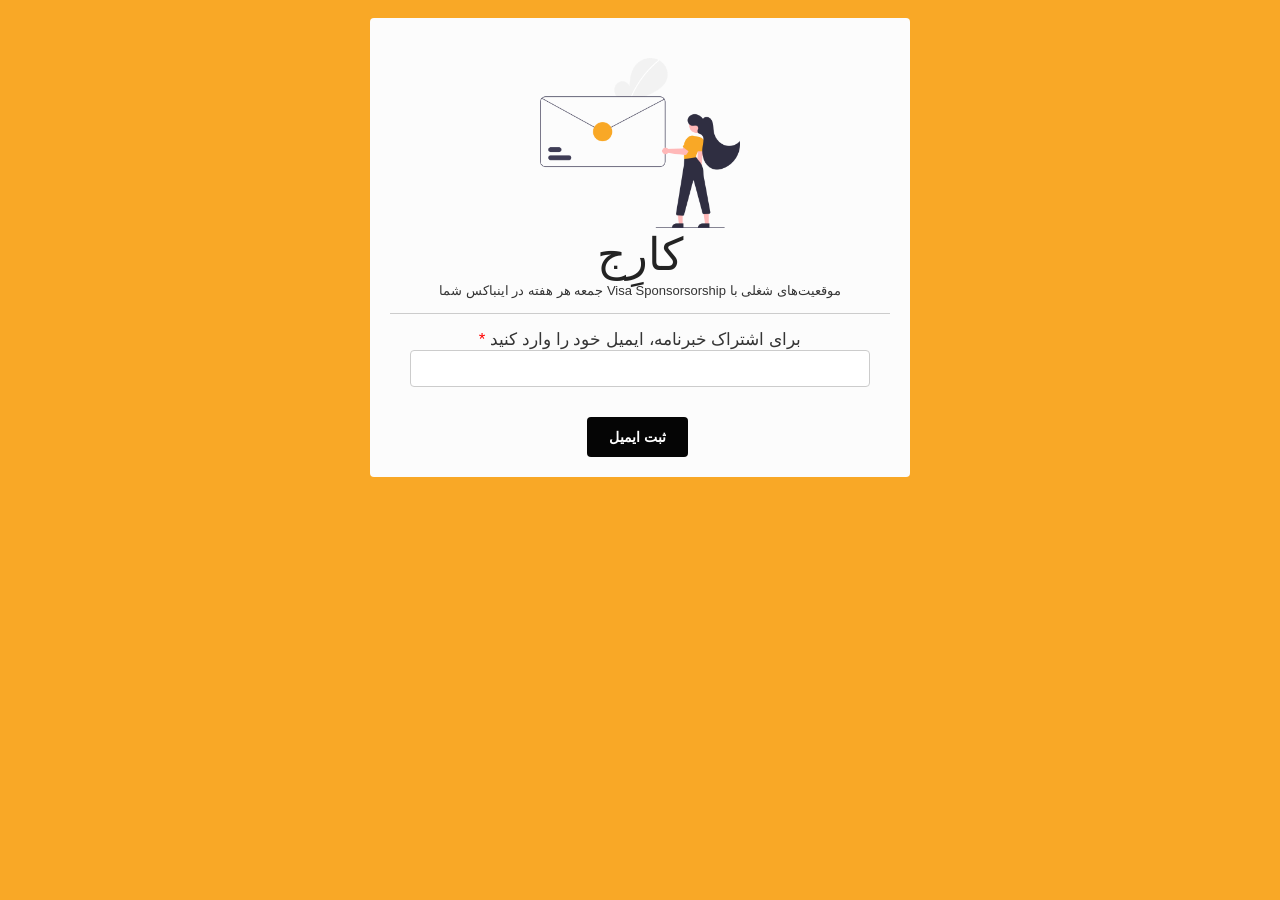
==== index.html @ 63faad34 "add subscription form" ====
<!-- softwaretalks Signup Form HTML Code -->

<head>
    <meta charset="utf-8">
    <meta name="viewport" content="width=device-width, initial-scale=1">
    <title>کارِج - خبرنامه هفتگی ایمیلی</title>
</head>
<style>
    div#sib_embed_signup .needsfilled input {
        border-color: #B94A48 !important;
        color: #B94A48 !important;
    }

    div#sib_embed_signup .needsfilled {
        color: #B94A48 !important;
    }

    div#sib_embed_signup input[type="text"] {
        border: 1px solid #CCCCCC;
        border-radius: 4px;
        -moz-border-radius: 4px;
        -webkit-border-radius: 4px;
    }

    div#sib_embed_signup input[type=number]::-webkit-inner-spin-button,
    div#sib_embed_signup input[type=number]::-webkit-outer-spin-button {
        -webkit-appearance: none;
        -moz-appearance: none;
        margin: 0;
    }

    div#sib_embed_signup input[type=number] {
        -moz-appearance: textfield;
    }

    div#sib_embed_signup div.message_area {
        position: relative;
        padding: 10px 30px 10px 10px;
        margin: 0px 0px 10px 0px;
        font-size: 14px;
        border-radius: 5px;
        -webkit-border-radius: 5px;
        -moz-border-radius: 5px;
        box-sizing: border-box;
        font-family: Vazir;
        direction: rtl;
        text-align: right;
    }

    div#sib_embed_signup div.message_area button.close {
        position: absolute;
        right: 8px;
        top: 8px;
        color: inherit;
        background: 0 0;
        border: 0;
        padding: 0px;
        -webkit-appearance: none;
        cursor: pointer;
        font-weight: bold;
        font-size: 14px;
    }

    .tipicon {
        cursor: pointer;
        padding: 3px 7px;
        font-size: 12px;
        font-weight: bold;
        line-height: 1.2;
        color: #fff;
        text-align: center;
        vertical-align: baseline;
        background-color: #999;
        border-radius: 10px;
        text-decoration: none;
    }

    .tooltip {
        display: inline;
        position: absolute;
        left: 97%;
    }

    .tooltip:hover:after {
        background: #333;
        background: rgba(0, 0, 0, .8);
        border-radius: 5px;
        color: #fff;
        content: attr(data-title);
        right: -2px;
        bottom: 26px;
        padding: 5px 15px;
        position: absolute;
        z-index: 98;
        width: 220px;
    }

    .tooltip_small:hover:after {
        padding: 5px 5px;
        width: 150px;
    }

    .tooltip:hover:before {
        border: solid;
        border-color: #333 transparent;
        border-width: 6px 6px 0 6px;
        bottom: 20px;
        content: "";
        left: 1px;
        position: absolute;
        z-index: 99;
    }

    .sib-dropdown-menu.flag-icon {
        display: none;
        height: 100px;
        overflow-x: inherit;
        min-width: 230px;
        font-size: 13px;
        list-style: none;
        padding-left: 14px;
        border: 1px solid rgba(0, 0, 0, .15);
        background: white;
        border-radius: 4px;
        margin-top: 10px;
    }

    .sib-dropdown-menu.flag-icon li {
        margin-bottom: 1px;
    }

    .sib-dropdown-menu.flag-icon li a {
        display: inline-flex;
        white-space: nowrap;
        text-decoration: none;
        color: rgba(0, 0, 0, 0.87);
        box-shadow: none;
    }

    .sms_field .country-block {
        margin-right: 3px !important;
        float: left;
        width: 68px !important;
    }

    .icon-arrow {
        display: inline-block;
        width: 0px;
        height: 0px;
        margin-left: 2px;
        margin-top: 15px;
        border-top: 4px dashed;
        border-right: 4px solid transparent;
        border-left: 4px solid transparent;
        vertical-align: middle;
    }

    .sib-dropdown-toggle.country-flg {
        display: inline-block;
        font-size: 13px;
    }

    #sms_prefix {
        font-size: 11px !important;
    }

   

    body {
        background-color: #dcdcdc;
    }

    div#sib_embed_signup .sib-container {
        background: rgba(252, 252, 252, 1);
    }

    div#sib_embed_signup .sib-container h1 {
        font-family: Vazir, 'Century Gothic', 'Apple Gothic', sans-serif;
    }

    div#sib_embed_signup h1.title {
        font-size: 45px;
    }

    div#sib_embed_signup .sib-container .forms-builder-footer,
    div#sib_embed_signup .sib-container .description,
    div#sib_embed_signup .sib-container .fake-label,
    div#sib_embed_signup .sib-container .row,
    div#sib_embed_signup .sib-container #company-name {
        font-family: Vazir, 'Century Gothic', 'Apple Gothic', sans-serif;
    }

    div#sib_embed_signup .forms-builder-footer,
    div#sib_embed_signup div.description,
    div#sib_embed_signup .fake-label,
    div#sib_embed_signup .row {
        font-size: 17px;
    }

    div#sib_embed_signup .sib-container .button {
        font-family: Vazir, 'Century Gothic', 'Apple Gothic', sans-serif;
    }

    div#sib_embed_signup .button {
        font-size: 14px;
    }

    div#sib_embed_signup .sib-containter h1 {
        color: #232323;
    }

    div#sib_embed_signup .sib-container {
        color: #343434;
    }

    div#sib_embed_signup .sib-container .button {
        color: #ffffff;
    }

    div#sib_embed_signup .sib-container .button {
        background: #050505;
    }

    div#sib_embed_signup .forms-builder-wrapper {
        max-width: 540px;
    }

    div#sib_embed_signup .sib-container {
        padding: 40px 20px 20px;
    }

    div#sib_embed_signup .header {
        padding: 0 20px;
        text-align: center;
    }

    div#sib_embed_signup h1.title {
        lineHeight: 50px;
    }

    div#sib_embed_signup h3.company-name {
        lineHeight: 35px;
    }

    div#sib_embed_signup div.description {
        padding: 0 20px 15px;
        text-align: center;
    }

    div#sib_embed_signup div.row {
        padding: 10px 20px;
    }

    div#sib_embed_signup input[type=text] {
        padding: 10px 4px;
        width: 100% !important;
        box-sizing: border-box;
    }

    div#sib_embed_signup input[type=number] {
        padding: 10px 4px;
        width: 100% !important;
        box-sizing: border-box;
    }
    body {
            background-color: #F9A826;
            direction: rtl;
        }
 

   
</style>
<link rel="stylesheet" href="https://my.pakat.net/public/theme/version4/assets/styles/style.css" />
<link rel="stylesheet" href="https://cdnjs.cloudflare.com/ajax/libs/vazir-font/27.1.0/font-face.css" integrity="sha512-ZHFuHiK3EA1uh2tx7nB0j9HyXR/IAFW24KVNFGjY8QIjtDKHmcowjUyObXF40wYrG25+kECHEbH8rL+HbvRwYA==" crossorigin="anonymous" />
<body>  
    <div id="sib_embed_signup" style="padding: 10px;" >
        <div class="forms-builder-wrapper" style="position:relative;margin-left: auto;margin-right: auto;"> <input
                type="hidden" id="sib_embed_signup_lang" value="en"> <input type="hidden"
                id="sib_embed_invalid_email_message" value="آدرس ایمیل شما معتبر نیست. لطفاً دوباره تلاش کنید."> <input
                type="hidden" name="primary_type" id="primary_type" value="email">
            <div id="sib_loading_gif_area" style="position: absolute;z-index: 9999;display: none;"> <img
                    src="https://my.pakat.net/public/theme/version4/assets/images/loader_sblue.gif"
                    style="display: block;margin-left: auto;margin-right: auto;position: relative;top: 40%;"> </div>
                    
            <form class="description" id="theform" name="theform"
                action="https://my.pakat.net/users/subscribeembed/js_id/6oud/id/3" onsubmit="return false;"> <input
                    type="hidden" name="js_id" id="js_id" value="6oud"><input type="hidden" name="from_url" id="from_url"
                    value="yes"><input type="hidden" name="hdn_email_txt" id="hdn_email_txt" value="">
                <div class="sib-container rounded ui-sortable"
                    style="border-top-left-radius: 4px; border-top-right-radius: 4px; border-bottom-right-radius: 4px; border-bottom-left-radius: 4px; position: relative; margin: 0px; text-align: left; background-color: rgb(252, 252, 252); padding: 40px 20px 20px; border-width: 0px !important; border-color: transparent !important; background-position: initial initial; background-repeat: initial initial;">
                    <input type="hidden" name="req_hid" id="req_hid" value="" style="font-size: 13px;">
                    
                    <div style="text-align: center;">
                    <img src="email-image.png" width="200"> 
                </div>
                    <div class="header" style="padding:0 20px; ">
                        <h1 class="title editable" data-editfield="newsletter_name"
                            style="font-weight: normal; font-size: 45px; margin-bottom: 2px; padding: 0px; margin-top: 0px; color: rgb(35, 35, 35);">
                            کارِج</h1>
                       
                    </div>
                    <div class="description editable" data-editfield="newsletter_description"
                        style="padding: 0px 20px 15px; border-bottom-width: 1px; border-bottom-style: solid; border-bottom-color: rgb(204, 204, 204); color: rgb(52, 52, 52); font-size: 13px;">
                        موقعیت‌های شغلی با Visa Sponsorsorship جمعه هر هفته در اینباکس شما </div>
                    <div class="view-messages" style=" margin:5px 0;"> </div> <!-- an email as primary -->
                    <div class="primary-group email-group forms-builder-group ui-sortable" style="">
                        <div class="row mandatory-email"
                            style="padding: 10px 20px; position: relative; color: rgb(52, 52, 52); font-size: 17px;">
                            <div class="lbl-tinyltr"
                                style="clear: both; float: none; text-align: center;">
                                برای اشتراک خبرنامه، ایمیل خود را وارد کنید <red style="color:#ff0000;">*</red>
                            </div> <input type="text" name="email" id="email" value=""
                                style="padding: 10px 2%; width: 90%; min-width: auto; direction: ltr;">
                            <div style="clear:both;"></div>
                            <div class="hidden-btns"> <a class="btn move" href="#"><i class="fa fa-arrows"></i></a><br>
                                <!--<a class="btn btn-danger delete" href="#"><i class="fa fa-trash-o fa-inverse"></i></a>-->
                            </div>
                        </div>
                    </div> <!-- end of primary -->
                    <div class="byline"
                        style=" color: rgb(52, 52, 52); font-weight: bold; font-size: 16px; text-align: center; display: block;">
                        <button class="button editable " type="submit" data-editfield="subscribe"
                            style=" color: rgb(255, 255, 255); background-color: rgb(5, 5, 5); display: inline-block; white-space: nowrap; min-height: 40px; margin: 0px 5px 0px 0px; padding: 0px 22px; text-decoration: none; text-transform: uppercase; text-align: center; font-weight: bold; font-style: normal; font-size: 14px; cursor: pointer; border: 0px; border-top-left-radius: 4px; border-top-right-radius: 4px; border-bottom-right-radius: 4px; border-bottom-left-radius: 4px; vertical-align: top; height: auto; line-height: 150%; background-position: initial initial; background-repeat: initial initial;">ثبت ایمیل</button>
                    </div>
                    <div style="clear:both;"></div>
                </div>
            </form>
        </div>
    </div>
</body>

<script type="text/javascript">
    var sib_prefix = 'sib';
    var sib_dateformat = 'dd-mm-yyyy';
</script>
<script type='text/javascript'
    src='https://my.pakat.net/public/theme/version4/assets/js/src/subscribe-validate.js?v=1610081806'></script>
<!-- End : softwaretalks Signup Form HTML Code -->
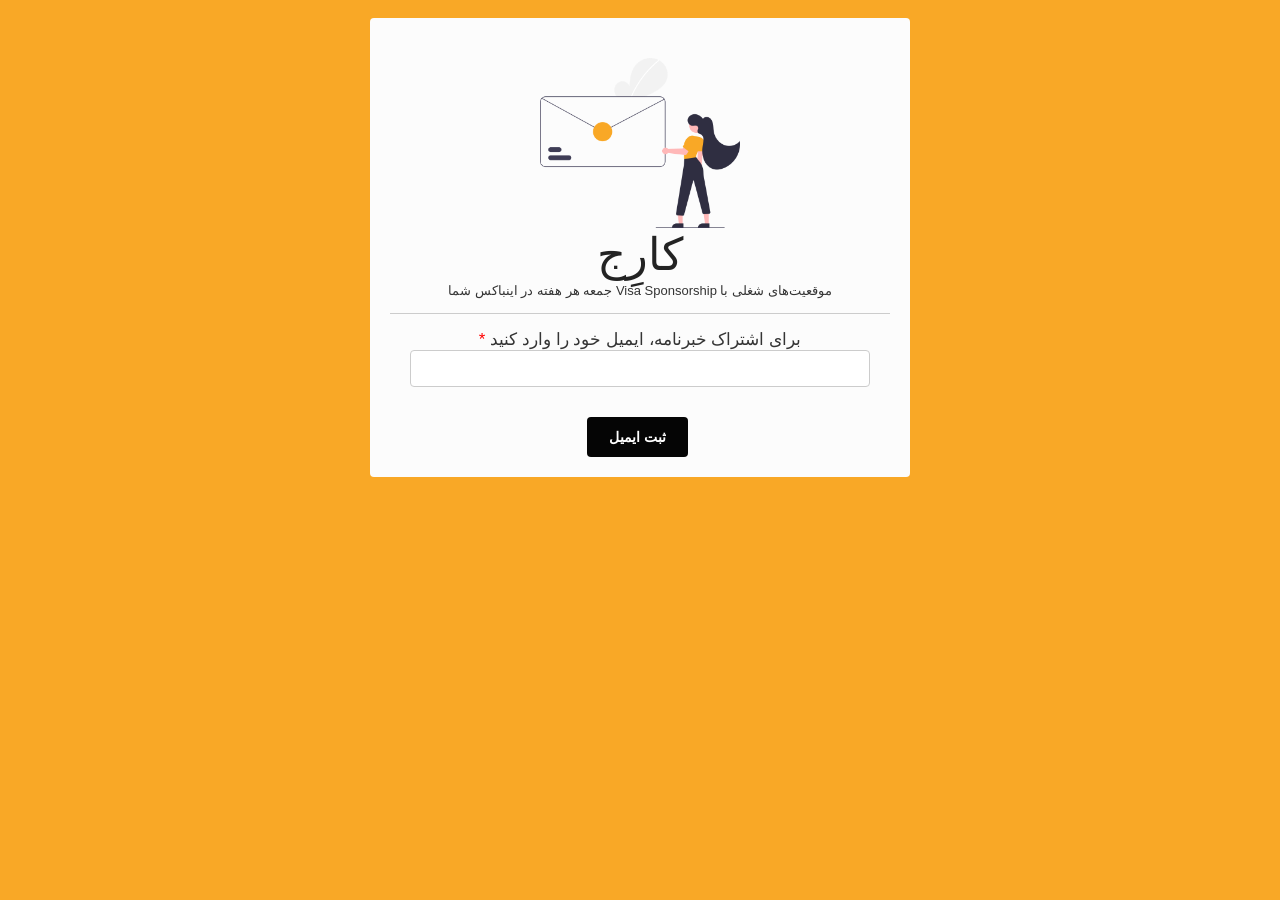
==== commit 553306cb: "fix typo" ====
--- a/index.html
+++ b/index.html
@@ -301,7 +301,7 @@
                     </div>
                     <div class="description editable" data-editfield="newsletter_description"
                         style="padding: 0px 20px 15px; border-bottom-width: 1px; border-bottom-style: solid; border-bottom-color: rgb(204, 204, 204); color: rgb(52, 52, 52); font-size: 13px;">
-                        موقعیت‌های شغلی با Visa Sponsorsorship جمعه هر هفته در اینباکس شما </div>
+                        موقعیت‌های شغلی با Visa Sponsorship جمعه هر هفته در اینباکس شما </div>
                     <div class="view-messages" style=" margin:5px 0;"> </div> <!-- an email as primary -->
                     <div class="primary-group email-group forms-builder-group ui-sortable" style="">
                         <div class="row mandatory-email"
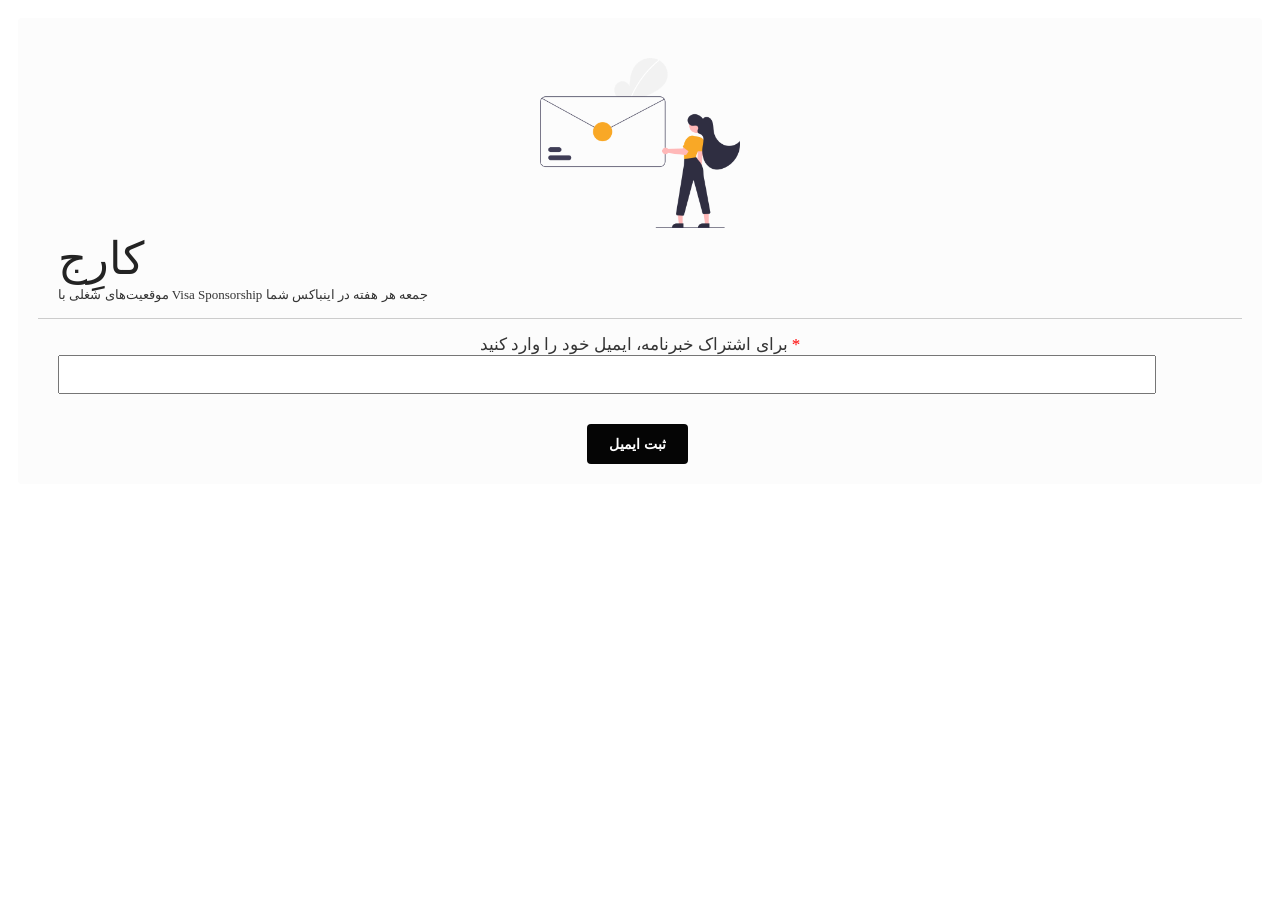
==== commit 54827d28: "Fix some W3 errors" ====
--- a/index.html
+++ b/index.html
@@ -1,277 +1,14 @@
-<!-- softwaretalks Signup Form HTML Code -->
-
+<!DOCTYPE html>
+<html lang="en">
 <head>
     <meta charset="utf-8">
     <meta name="viewport" content="width=device-width, initial-scale=1">
     <title>کارِج - خبرنامه هفتگی ایمیلی</title>
+    <link rel="stylesheet" href="style.min.css"/>
+    <link rel="stylesheet" href="https://my.pakat.net/public/theme/version4/assets/styles/style.css" />
+    <link rel="stylesheet" href="https://cdnjs.cloudflare.com/ajax/libs/vazir-font/27.1.0/font-face.css" integrity="sha512-ZHFuHiK3EA1uh2tx7nB0j9HyXR/IAFW24KVNFGjY8QIjtDKHmcowjUyObXF40wYrG25+kECHEbH8rL+HbvRwYA==" crossorigin="anonymous" />
 </head>
-<style>
-    div#sib_embed_signup .needsfilled input {
-        border-color: #B94A48 !important;
-        color: #B94A48 !important;
-    }
 
-    div#sib_embed_signup .needsfilled {
-        color: #B94A48 !important;
-    }
-
-    div#sib_embed_signup input[type="text"] {
-        border: 1px solid #CCCCCC;
-        border-radius: 4px;
-        -moz-border-radius: 4px;
-        -webkit-border-radius: 4px;
-    }
-
-    div#sib_embed_signup input[type=number]::-webkit-inner-spin-button,
-    div#sib_embed_signup input[type=number]::-webkit-outer-spin-button {
-        -webkit-appearance: none;
-        -moz-appearance: none;
-        margin: 0;
-    }
-
-    div#sib_embed_signup input[type=number] {
-        -moz-appearance: textfield;
-    }
-
-    div#sib_embed_signup div.message_area {
-        position: relative;
-        padding: 10px 30px 10px 10px;
-        margin: 0px 0px 10px 0px;
-        font-size: 14px;
-        border-radius: 5px;
-        -webkit-border-radius: 5px;
-        -moz-border-radius: 5px;
-        box-sizing: border-box;
-        font-family: Vazir;
-        direction: rtl;
-        text-align: right;
-    }
-
-    div#sib_embed_signup div.message_area button.close {
-        position: absolute;
-        right: 8px;
-        top: 8px;
-        color: inherit;
-        background: 0 0;
-        border: 0;
-        padding: 0px;
-        -webkit-appearance: none;
-        cursor: pointer;
-        font-weight: bold;
-        font-size: 14px;
-    }
-
-    .tipicon {
-        cursor: pointer;
-        padding: 3px 7px;
-        font-size: 12px;
-        font-weight: bold;
-        line-height: 1.2;
-        color: #fff;
-        text-align: center;
-        vertical-align: baseline;
-        background-color: #999;
-        border-radius: 10px;
-        text-decoration: none;
-    }
-
-    .tooltip {
-        display: inline;
-        position: absolute;
-        left: 97%;
-    }
-
-    .tooltip:hover:after {
-        background: #333;
-        background: rgba(0, 0, 0, .8);
-        border-radius: 5px;
-        color: #fff;
-        content: attr(data-title);
-        right: -2px;
-        bottom: 26px;
-        padding: 5px 15px;
-        position: absolute;
-        z-index: 98;
-        width: 220px;
-    }
-
-    .tooltip_small:hover:after {
-        padding: 5px 5px;
-        width: 150px;
-    }
-
-    .tooltip:hover:before {
-        border: solid;
-        border-color: #333 transparent;
-        border-width: 6px 6px 0 6px;
-        bottom: 20px;
-        content: "";
-        left: 1px;
-        position: absolute;
-        z-index: 99;
-    }
-
-    .sib-dropdown-menu.flag-icon {
-        display: none;
-        height: 100px;
-        overflow-x: inherit;
-        min-width: 230px;
-        font-size: 13px;
-        list-style: none;
-        padding-left: 14px;
-        border: 1px solid rgba(0, 0, 0, .15);
-        background: white;
-        border-radius: 4px;
-        margin-top: 10px;
-    }
-
-    .sib-dropdown-menu.flag-icon li {
-        margin-bottom: 1px;
-    }
-
-    .sib-dropdown-menu.flag-icon li a {
-        display: inline-flex;
-        white-space: nowrap;
-        text-decoration: none;
-        color: rgba(0, 0, 0, 0.87);
-        box-shadow: none;
-    }
-
-    .sms_field .country-block {
-        margin-right: 3px !important;
-        float: left;
-        width: 68px !important;
-    }
-
-    .icon-arrow {
-        display: inline-block;
-        width: 0px;
-        height: 0px;
-        margin-left: 2px;
-        margin-top: 15px;
-        border-top: 4px dashed;
-        border-right: 4px solid transparent;
-        border-left: 4px solid transparent;
-        vertical-align: middle;
-    }
-
-    .sib-dropdown-toggle.country-flg {
-        display: inline-block;
-        font-size: 13px;
-    }
-
-    #sms_prefix {
-        font-size: 11px !important;
-    }
-
-   
-
-    body {
-        background-color: #dcdcdc;
-    }
-
-    div#sib_embed_signup .sib-container {
-        background: rgba(252, 252, 252, 1);
-    }
-
-    div#sib_embed_signup .sib-container h1 {
-        font-family: Vazir, 'Century Gothic', 'Apple Gothic', sans-serif;
-    }
-
-    div#sib_embed_signup h1.title {
-        font-size: 45px;
-    }
-
-    div#sib_embed_signup .sib-container .forms-builder-footer,
-    div#sib_embed_signup .sib-container .description,
-    div#sib_embed_signup .sib-container .fake-label,
-    div#sib_embed_signup .sib-container .row,
-    div#sib_embed_signup .sib-container #company-name {
-        font-family: Vazir, 'Century Gothic', 'Apple Gothic', sans-serif;
-    }
-
-    div#sib_embed_signup .forms-builder-footer,
-    div#sib_embed_signup div.description,
-    div#sib_embed_signup .fake-label,
-    div#sib_embed_signup .row {
-        font-size: 17px;
-    }
-
-    div#sib_embed_signup .sib-container .button {
-        font-family: Vazir, 'Century Gothic', 'Apple Gothic', sans-serif;
-    }
-
-    div#sib_embed_signup .button {
-        font-size: 14px;
-    }
-
-    div#sib_embed_signup .sib-containter h1 {
-        color: #232323;
-    }
-
-    div#sib_embed_signup .sib-container {
-        color: #343434;
-    }
-
-    div#sib_embed_signup .sib-container .button {
-        color: #ffffff;
-    }
-
-    div#sib_embed_signup .sib-container .button {
-        background: #050505;
-    }
-
-    div#sib_embed_signup .forms-builder-wrapper {
-        max-width: 540px;
-    }
-
-    div#sib_embed_signup .sib-container {
-        padding: 40px 20px 20px;
-    }
-
-    div#sib_embed_signup .header {
-        padding: 0 20px;
-        text-align: center;
-    }
-
-    div#sib_embed_signup h1.title {
-        lineHeight: 50px;
-    }
-
-    div#sib_embed_signup h3.company-name {
-        lineHeight: 35px;
-    }
-
-    div#sib_embed_signup div.description {
-        padding: 0 20px 15px;
-        text-align: center;
-    }
-
-    div#sib_embed_signup div.row {
-        padding: 10px 20px;
-    }
-
-    div#sib_embed_signup input[type=text] {
-        padding: 10px 4px;
-        width: 100% !important;
-        box-sizing: border-box;
-    }
-
-    div#sib_embed_signup input[type=number] {
-        padding: 10px 4px;
-        width: 100% !important;
-        box-sizing: border-box;
-    }
-    body {
-            background-color: #F9A826;
-            direction: rtl;
-        }
- 
-
-   
-</style>
-<link rel="stylesheet" href="https://my.pakat.net/public/theme/version4/assets/styles/style.css" />
-<link rel="stylesheet" href="https://cdnjs.cloudflare.com/ajax/libs/vazir-font/27.1.0/font-face.css" integrity="sha512-ZHFuHiK3EA1uh2tx7nB0j9HyXR/IAFW24KVNFGjY8QIjtDKHmcowjUyObXF40wYrG25+kECHEbH8rL+HbvRwYA==" crossorigin="anonymous" />
 <body>  
     <div id="sib_embed_signup" style="padding: 10px;" >
         <div class="forms-builder-wrapper" style="position:relative;margin-left: auto;margin-right: auto;"> <input
@@ -327,12 +64,11 @@
             </form>
         </div>
     </div>
+
+    <script type="text/javascript">
+        var sib_prefix = 'sib';
+        var sib_dateformat = 'dd-mm-yyyy';
+    </script>
+    <script type='text/javascript' src='https://my.pakat.net/public/theme/version4/assets/js/src/subscribe-validate.js?v=1610081806'></script>
 </body>
-
-<script type="text/javascript">
-    var sib_prefix = 'sib';
-    var sib_dateformat = 'dd-mm-yyyy';
-</script>
-<script type='text/javascript'
-    src='https://my.pakat.net/public/theme/version4/assets/js/src/subscribe-validate.js?v=1610081806'></script>
-<!-- End : softwaretalks Signup Form HTML Code -->+</html>
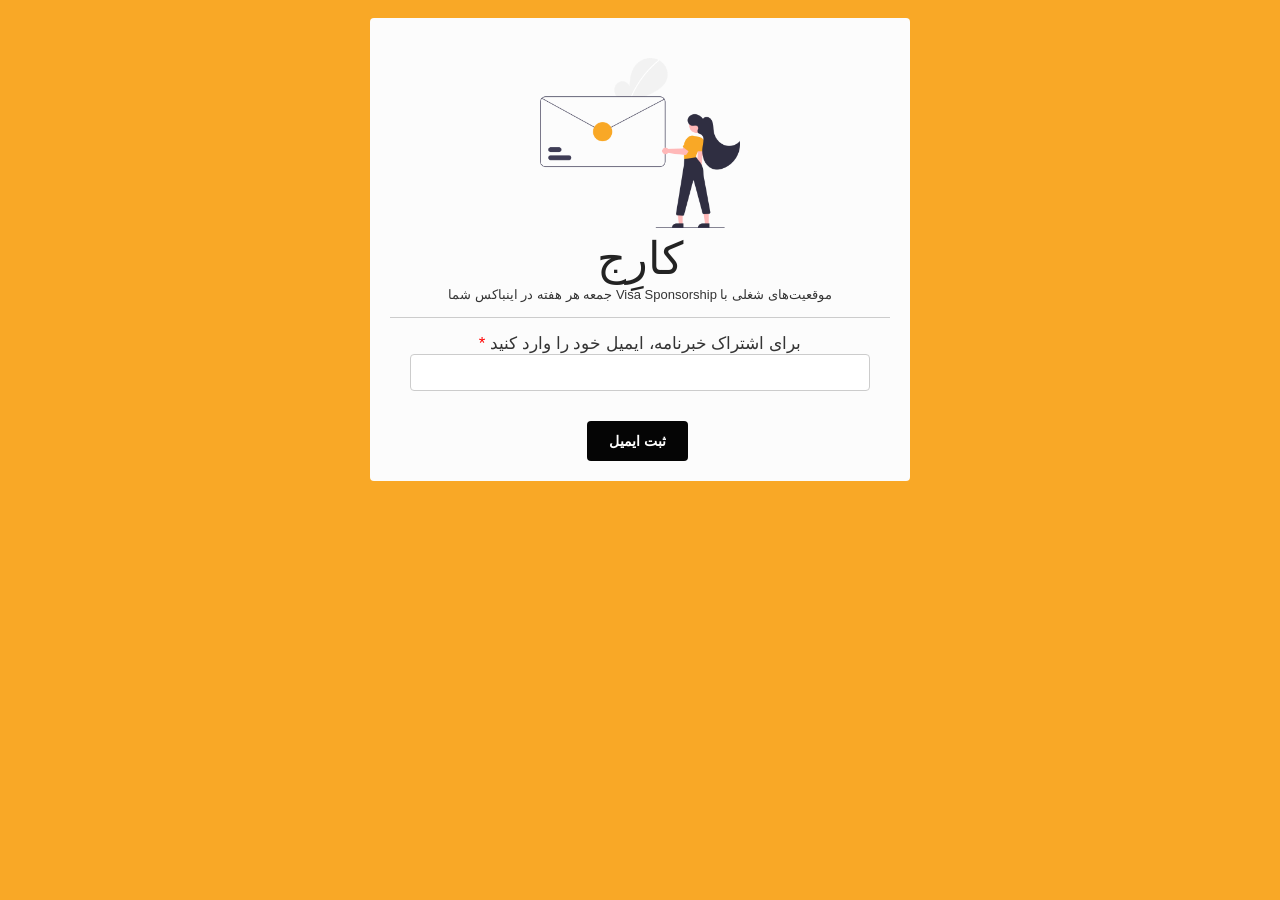
==== commit b46c24fa: "Update index.html" ====
--- a/index.html
+++ b/index.html
@@ -1,5 +1,5 @@
 <!DOCTYPE html>
-<html lang="en">
+<html lang="fa-IR">
 <head>
     <meta charset="utf-8">
     <meta name="viewport" content="width=device-width, initial-scale=1">
--- a/style.min.css
+++ b/style.min.css
@@ -0,0 +1 @@
+div#sib_embed_signup .needsfilled input{border-color:#B94A48!important;color:#B94A48!important}div#sib_embed_signup .needsfilled{color:#B94A48!important}div#sib_embed_signup input[type="text"]{border:1px solid #CCC;border-radius:4px;-moz-border-radius:4px;-webkit-border-radius:4px}div#sib_embed_signup input[type=number]::-webkit-inner-spin-button,div#sib_embed_signup input[type=number]::-webkit-outer-spin-button{-webkit-appearance:none;-moz-appearance:none;margin:0}div#sib_embed_signup input[type=number]{-moz-appearance:textfield}div#sib_embed_signup div.message_area{position:relative;padding:10px 30px 10px 10px;margin:0 0 10px 0;font-size:14px;border-radius:5px;-webkit-border-radius:5px;-moz-border-radius:5px;box-sizing:border-box;font-family:Vazir;direction:rtl;text-align:right}div#sib_embed_signup div.message_area button.close{position:absolute;right:8px;top:8px;color:inherit;background:0 0;border:0;padding:0;-webkit-appearance:none;cursor:pointer;font-weight:700;font-size:14px}.tipicon{cursor:pointer;padding:3px 7px;font-size:12px;font-weight:700;line-height:1.2;color:#fff;text-align:center;vertical-align:baseline;background-color:#999;border-radius:10px;text-decoration:none}.tooltip{display:inline;position:absolute;left:97%}.tooltip:hover:after{background:#333;background:rgba(0,0,0,.8);border-radius:5px;color:#fff;content:attr(data-title);right:-2px;bottom:26px;padding:5px 15px;position:absolute;z-index:98;width:220px}.tooltip_small:hover:after{padding:5px 5px;width:150px}.tooltip:hover:before{border:solid;border-color:#333 transparent;border-width:6px 6px 0 6px;bottom:20px;content:"";left:1px;position:absolute;z-index:99}.sib-dropdown-menu.flag-icon{display:none;height:100px;overflow-x:inherit;min-width:230px;font-size:13px;list-style:none;padding-left:14px;border:1px solid rgba(0,0,0,.15);background:#fff;border-radius:4px;margin-top:10px}.sib-dropdown-menu.flag-icon li{margin-bottom:1px}.sib-dropdown-menu.flag-icon li a{display:inline-flex;white-space:nowrap;text-decoration:none;color:rgba(0,0,0,.87);box-shadow:none}.sms_field .country-block{margin-right:3px!important;float:left;width:68px!important}.icon-arrow{display:inline-block;width:0;height:0;margin-left:2px;margin-top:15px;border-top:4px dashed;border-right:4px solid transparent;border-left:4px solid transparent;vertical-align:middle}.sib-dropdown-toggle.country-flg{display:inline-block;font-size:13px}#sms_prefix{font-size:11px!important}body{background-color:#dcdcdc}div#sib_embed_signup .sib-container{background:rgba(252,252,252,1)}div#sib_embed_signup .sib-container h1{font-family:Vazir,'Century Gothic','Apple Gothic',sans-serif}div#sib_embed_signup h1.title{font-size:45px}div#sib_embed_signup .sib-container .forms-builder-footer,div#sib_embed_signup .sib-container .description,div#sib_embed_signup .sib-container .fake-label,div#sib_embed_signup .sib-container .row,div#sib_embed_signup .sib-container #company-name{font-family:Vazir,'Century Gothic','Apple Gothic',sans-serif}div#sib_embed_signup .forms-builder-footer,div#sib_embed_signup div.description,div#sib_embed_signup .fake-label,div#sib_embed_signup .row{font-size:17px}div#sib_embed_signup .sib-container .button{font-family:Vazir,'Century Gothic','Apple Gothic',sans-serif}div#sib_embed_signup .button{font-size:14px}div#sib_embed_signup .sib-containter h1{color:#232323}div#sib_embed_signup .sib-container{color:#343434}div#sib_embed_signup .sib-container .button{color:#fff}div#sib_embed_signup .sib-container .button{background:#050505}div#sib_embed_signup .forms-builder-wrapper{max-width:540px}div#sib_embed_signup .sib-container{padding:40px 20px 20px}div#sib_embed_signup .header{padding:0 20px;text-align:center}div#sib_embed_signup h1.title{lineHeight:50px}div#sib_embed_signup h3.company-name{lineHeight:35px}div#sib_embed_signup div.description{padding:0 20px 15px;text-align:center}div#sib_embed_signup div.row{padding:10px 20px}div#sib_embed_signup input[type=text]{padding:10px 4px;width:100%!important;box-sizing:border-box}div#sib_embed_signup input[type=number]{padding:10px 4px;width:100%!important;box-sizing:border-box}body{background-color:#F9A826;direction:rtl}
